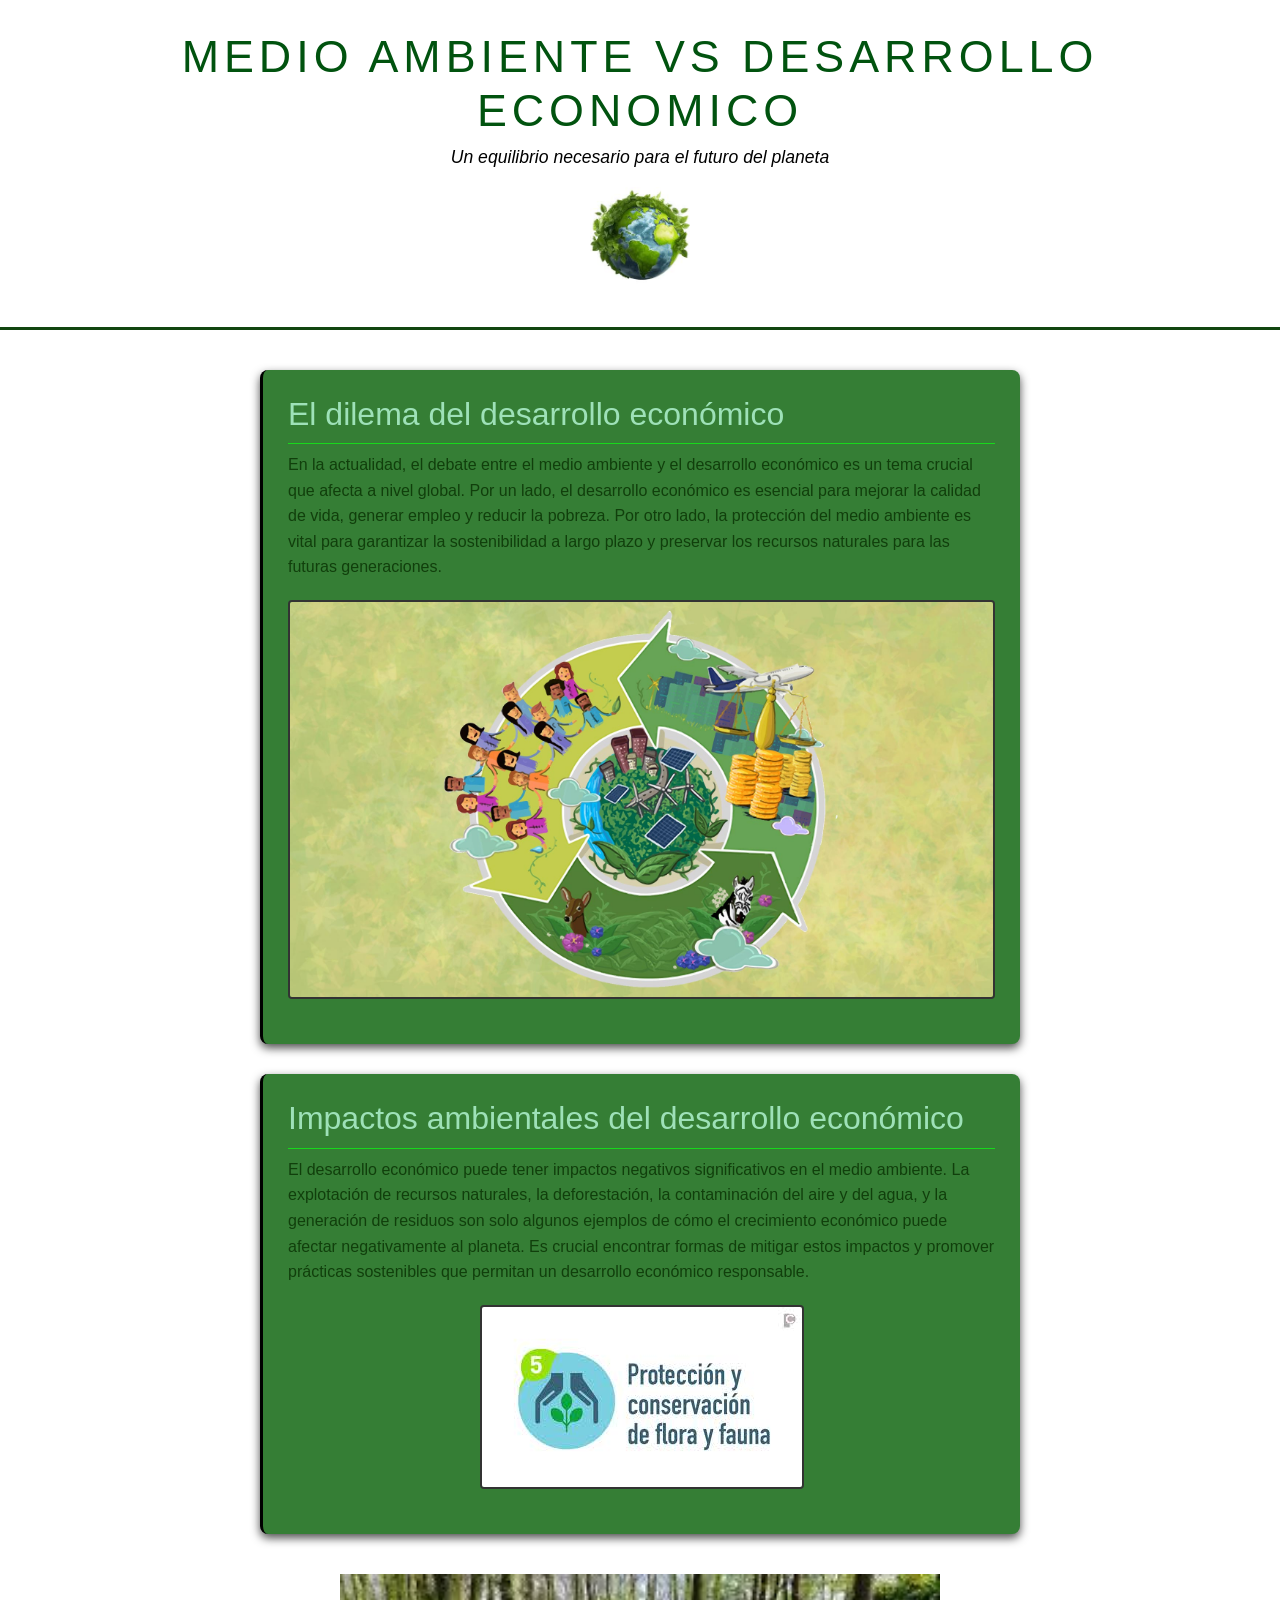
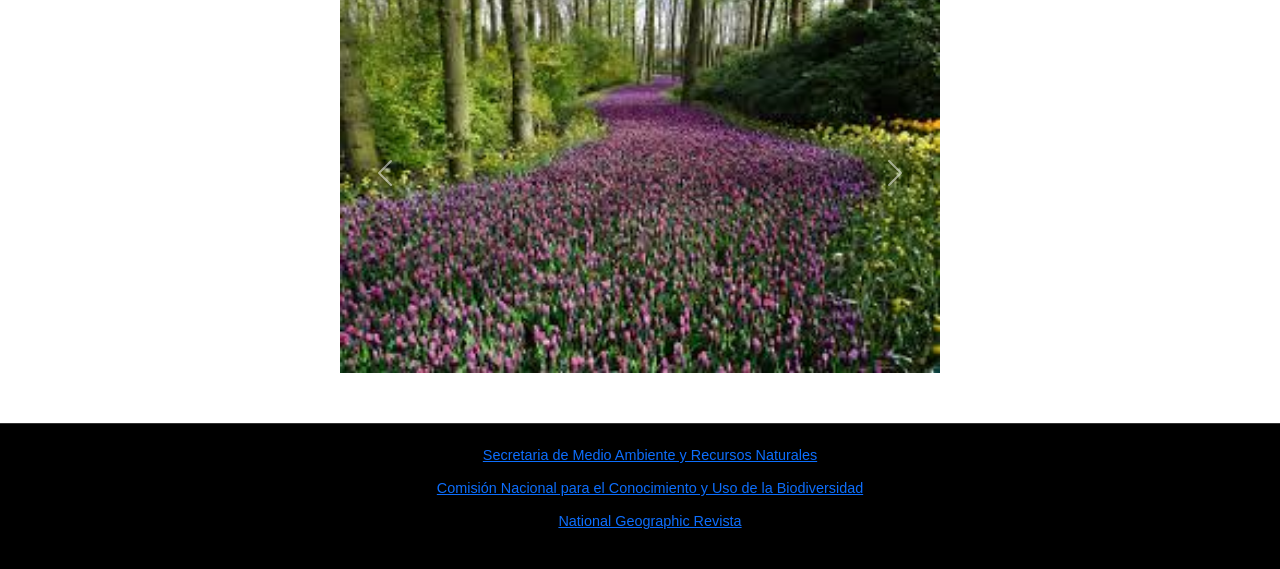
==== lopezyessica/index.html @ e77c975c "mi primer commit mi primera carga" ====
<!DOCTYPE html>
<html lang="en">


<head>
    <meta charset="UTF-8">
    <meta name="viewport" content="width=device-width, initial-scale=1.0">
    <title>Medio ambiente vs desarrollo economico</title>
    <link href="https://cdn.jsdelivr.net/npm/bootstrap@5.3.8/dist/css/bootstrap.min.css" rel="stylesheet" integrity="sha384-sRIl4kxILFvY47J16cr9ZwB07vP4J8+LH7qKQnuqkuIAvNWLzeN8tE5YBujZqJLB" crossorigin="anonymous">
    <link rel="stylesheet" href="style.css">
</head>



<body>
    <header>
        <h1>Medio ambiente vs desarrollo economico</h1>
        <p>Un equilibrio necesario para el futuro del planeta</p>
        <img src="img/Imagen1.jpg" alt="Medio ambiente" class="logo"> 
    </header>

    <main>
        <section>
            <h2>El dilema del desarrollo económico</h2>
            <p>En la actualidad, el debate entre el medio ambiente y el desarrollo económico es un tema crucial que afecta a nivel global. Por un lado, el desarrollo económico es esencial para mejorar la calidad de vida, generar empleo y reducir la pobreza. Por otro lado, la protección del medio ambiente es vital para garantizar la sostenibilidad a largo plazo y preservar los recursos naturales para las futuras generaciones.</p>
            <img src="img/Imagen2.jpg" alt="Equilibrio">
        </section>



        <section>
            <h2>Impactos ambientales del desarrollo económico</h2>
            <p>El desarrollo económico puede tener impactos negativos significativos en el medio ambiente. La explotación de recursos naturales, la deforestación, la contaminación del aire y del agua, y la generación de residuos son solo algunos ejemplos de cómo el crecimiento económico puede afectar negativamente al planeta. Es crucial encontrar formas de mitigar estos impactos y promover prácticas sostenibles que permitan un desarrollo económico responsable.</p>
            <img src="img/imagen3.jpg" alt="Contaminacion">    
        </section>
    
    </main>







    <div id="carouselExample" class="carousel slide">
  <div class="carousel-inner">
    <div class="carousel-item active">
      <img src="img/Imagen4.jpg" class="d-block w-100" alt="...">
    </div>
    <div class="carousel-item">
      <img src="img/Imagen5.jpg" class="d-block w-100" alt="...">
    </div>
    <div class="carousel-item">
      <img src="img/Imagen6.jpg" class="d-block w-100" alt="...">
    </div>
  </div>
  <button class="carousel-control-prev" type="button" data-bs-target="#carouselExample" data-bs-slide="prev">
    <span class="carousel-control-prev-icon" aria-hidden="true"></span>
    <span class="visually-hidden">Previous</span>
  </button>
  <button class="carousel-control-next" type="button" data-bs-target="#carouselExample" data-bs-slide="next">
    <span class="carousel-control-next-icon" aria-hidden="true"></span>
    <span class="visually-hidden">Next</span>
  </button>
</div>



    <footer>
        <ul>
            <li> <a href="https://www.gob.mx/semarnat" > Secretaria de Medio Ambiente y Recursos Naturales</a> </li>
            <li> <a href="https://www.gob.mx/conabio"> Comisión Nacional para el Conocimiento y Uso de la Biodiversidad</a> </li>
            <li> <a href="https://www.nationalgeographicla.com/"> National Geographic Revista</a></li>
        </ul>
    </footer>
</body>




<script src="https://cdn.jsdelivr.net/npm/bootstrap@5.3.8/dist/js/bootstrap.bundle.min.js" integrity="sha384-FKyoEForCGlyvwx9Hj09JcYn3nv7wiPVlz7YYwJrWVcXK/BmnVDxM+D2scQbITxI" crossorigin="anonymous"></script>

<script src="https://cdn.jsdelivr.net/npm/@popperjs/core@2.11.8/dist/umd/popper.min.js" integrity="sha384-I7E8VVD/ismYTF4hNIPjVp/Zjvgyol6VFvRkX/vR+Vc4jQkC+hVqc2pM8ODewa9r" crossorigin="anonymous"></script>

<script src="https://cdn.jsdelivr.net/npm/bootstrap@5.3.8/dist/js/bootstrap.min.js" integrity="sha384-G/EV+4j2dNv+tEPo3++6LCgdCROaejBqfUeNjuKAiuXbjrxilcCdDz6ZAVfHWe1Y" crossorigin="anonymous"></script>


</html>
---- lopezyessica/style.css ----
body{
    background: color: #0a0a0a;
    color: #113f0c;
    font-family: 'Segoe UI', Tahoma, Geneva, Verdana, sans-serif;
    margin: 0;
    padding: 0;
    line-height: 1.6;
}


header{
    background-color: #ffffff;
    color:rgb(1, 83, 15);
    text-align: center;
    padding: 30px 20px;
    border-bottom: solid #124610;
}

header .logo{
    max-width: 100px;
    margin-bottom: 10px;
    display: block;
    margin-left: auto;
    margin-right: auto;
}

header h1{
    margin: 0;
    font-size: 2.8rem;
    text-transform: uppercase;
    letter-spacing: 5px;
}

header p{
    color: #000000;
    font-style: italic;
    font-size: 1.1rem;
    margin-top: 5px;
}
main{
    max-width: 800px;
    margin: 40px auto;
    padding: 0 20px;
}   


main section{
    background-color: #357e35;
    padding: 25px;
    margin-bottom: 30px;
    border-radius: 8px;
    border-left: solid #000000;
    box-shadow: 0 4px 10px rgba(0, 0, 0, 0.7);
    overflow: hidden;
}   

main section h2{
    color: #9ee1b8;
    margin-top: 0;
    border-bottom: 1px solid #18d81c;
    padding-bottom: 10px;
}  


main section img{
    max-width: 100%;
    height: auto;
    display: block;
    margin: 20px auto;
    border: 2px solid #333;
    border-radius: 4px;
}

footer ul{
    list-style-type: none;
    color: #cccccc;
    padding-left: 20px;
}

footer ul li{
    margin-bottom: 10px;
}


footer{
    text-align: center;
    padding: 20px;
    background-color: #000000;
    color: #555555;
    font-size: 0.9rem;
    border-top: 1px solid #333;
    margin-top: 50px;
}

#carouselExample{
    max-width: 600px;
    margin: 40px auto;
}
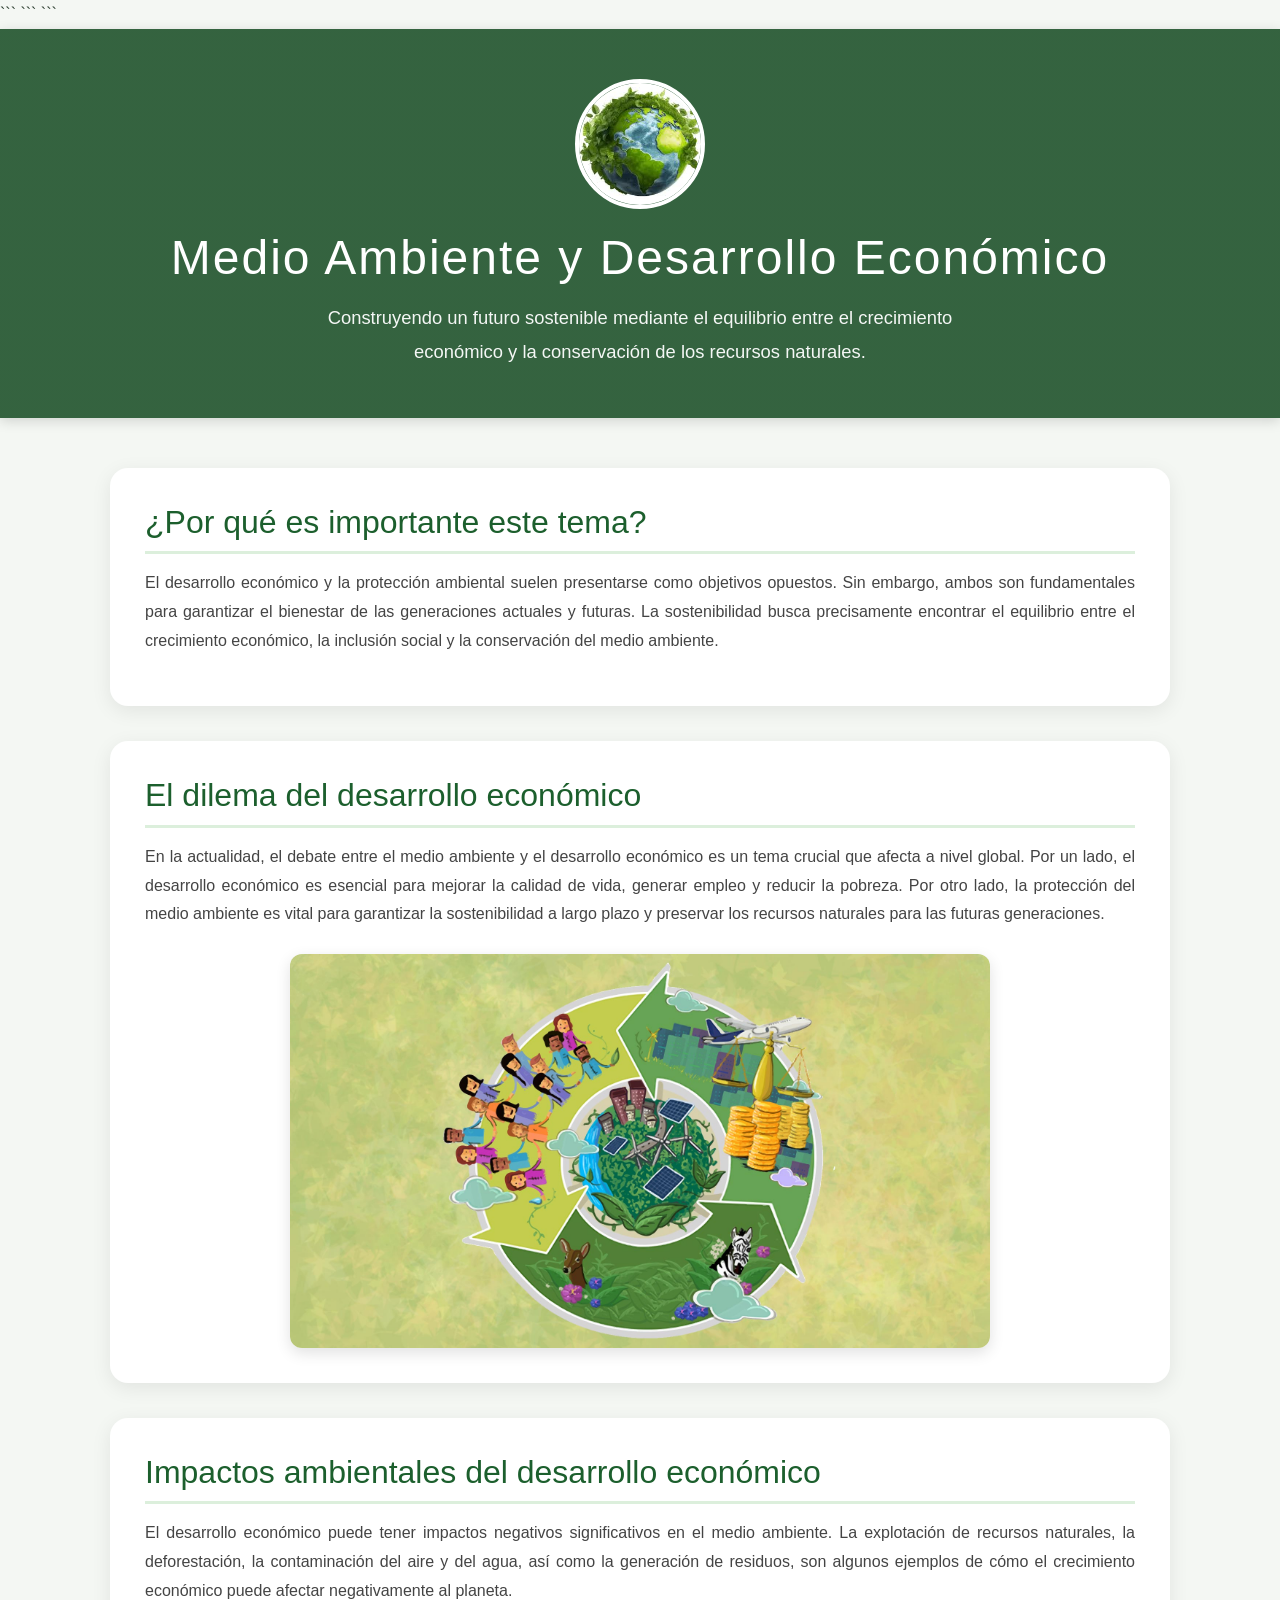
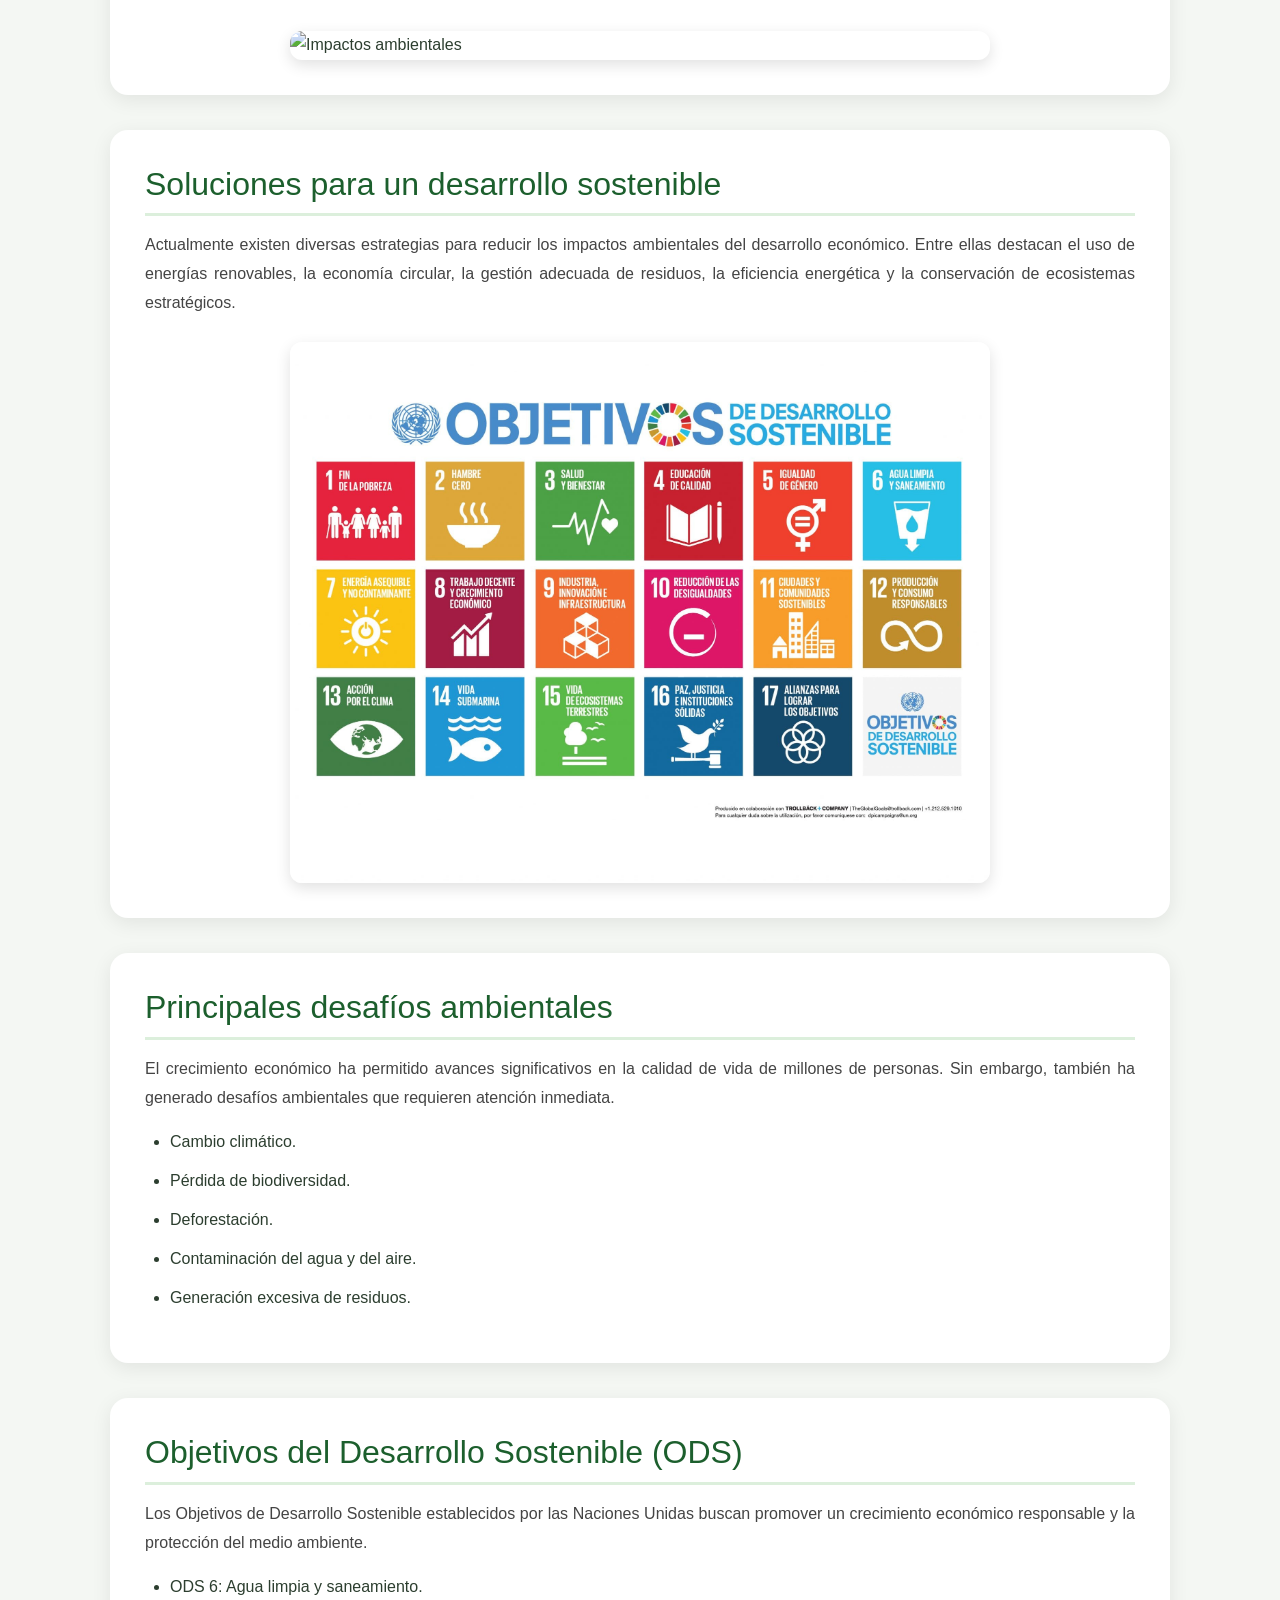
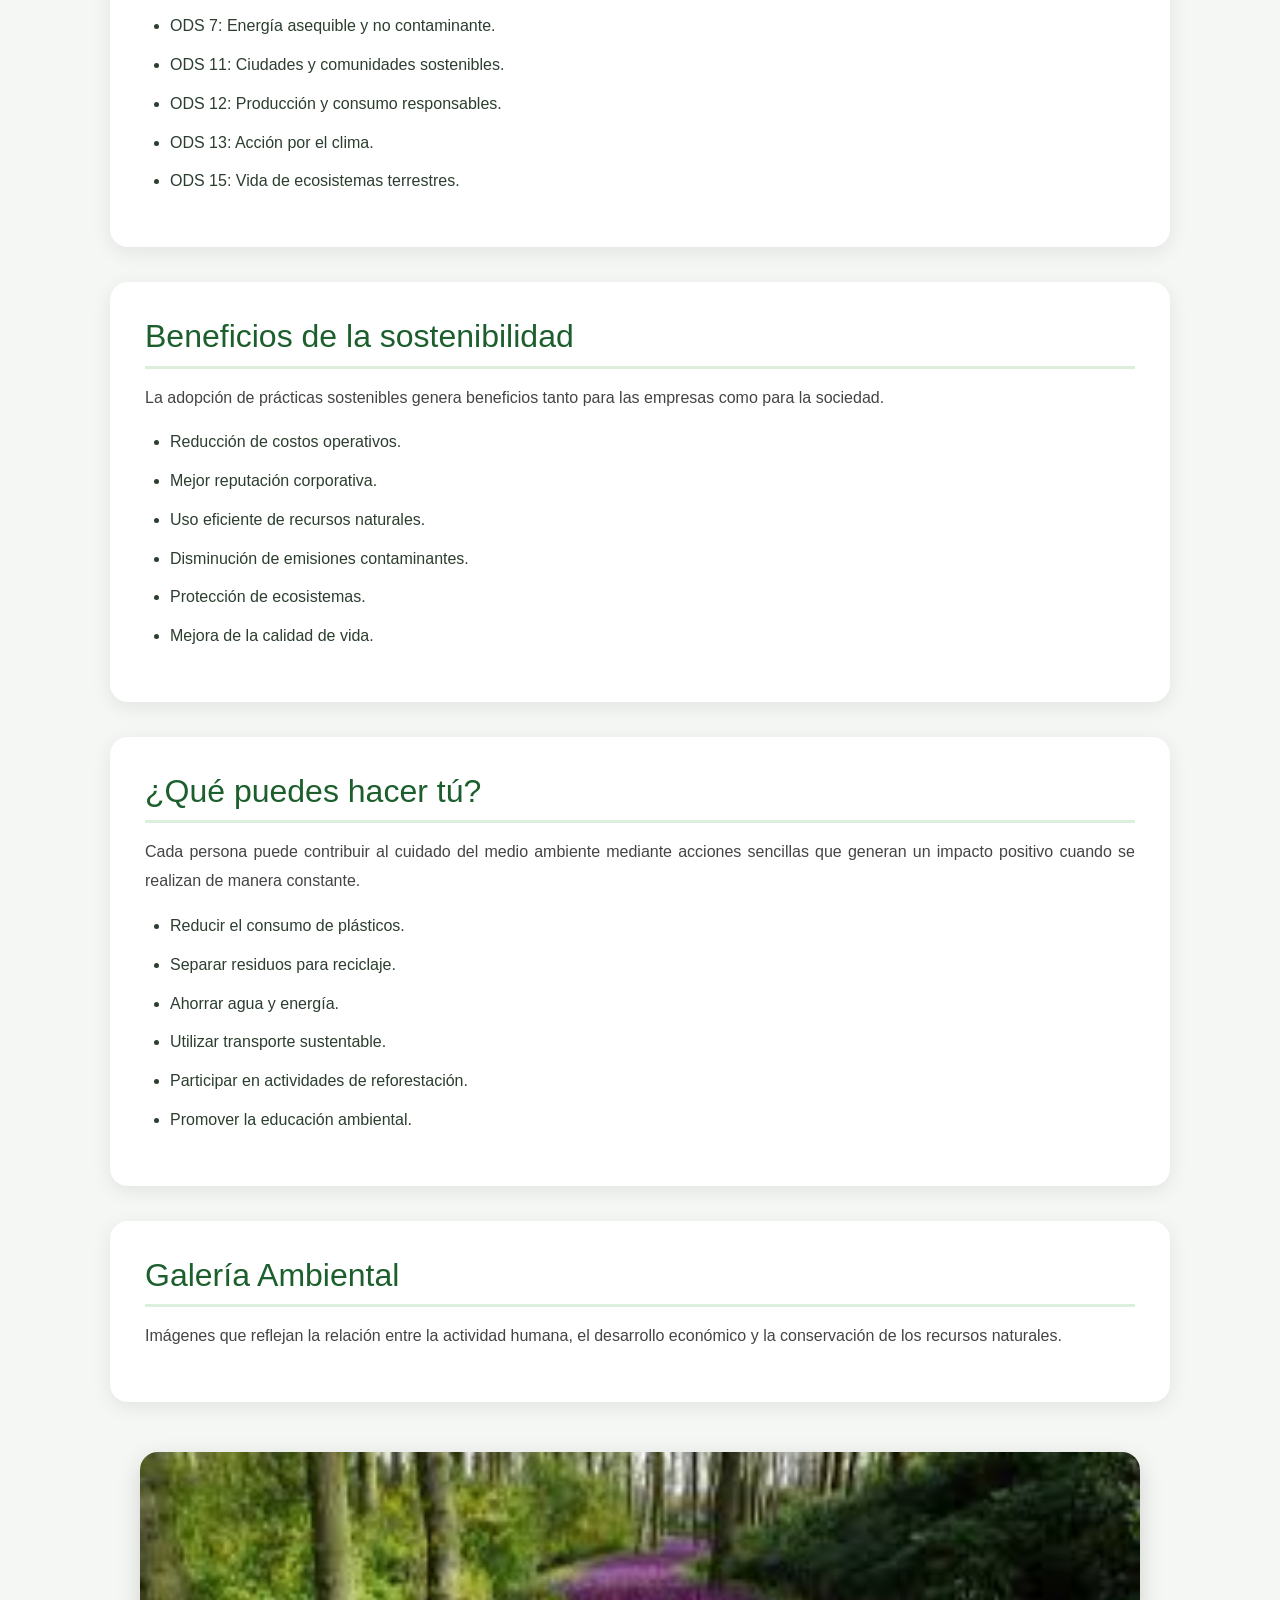
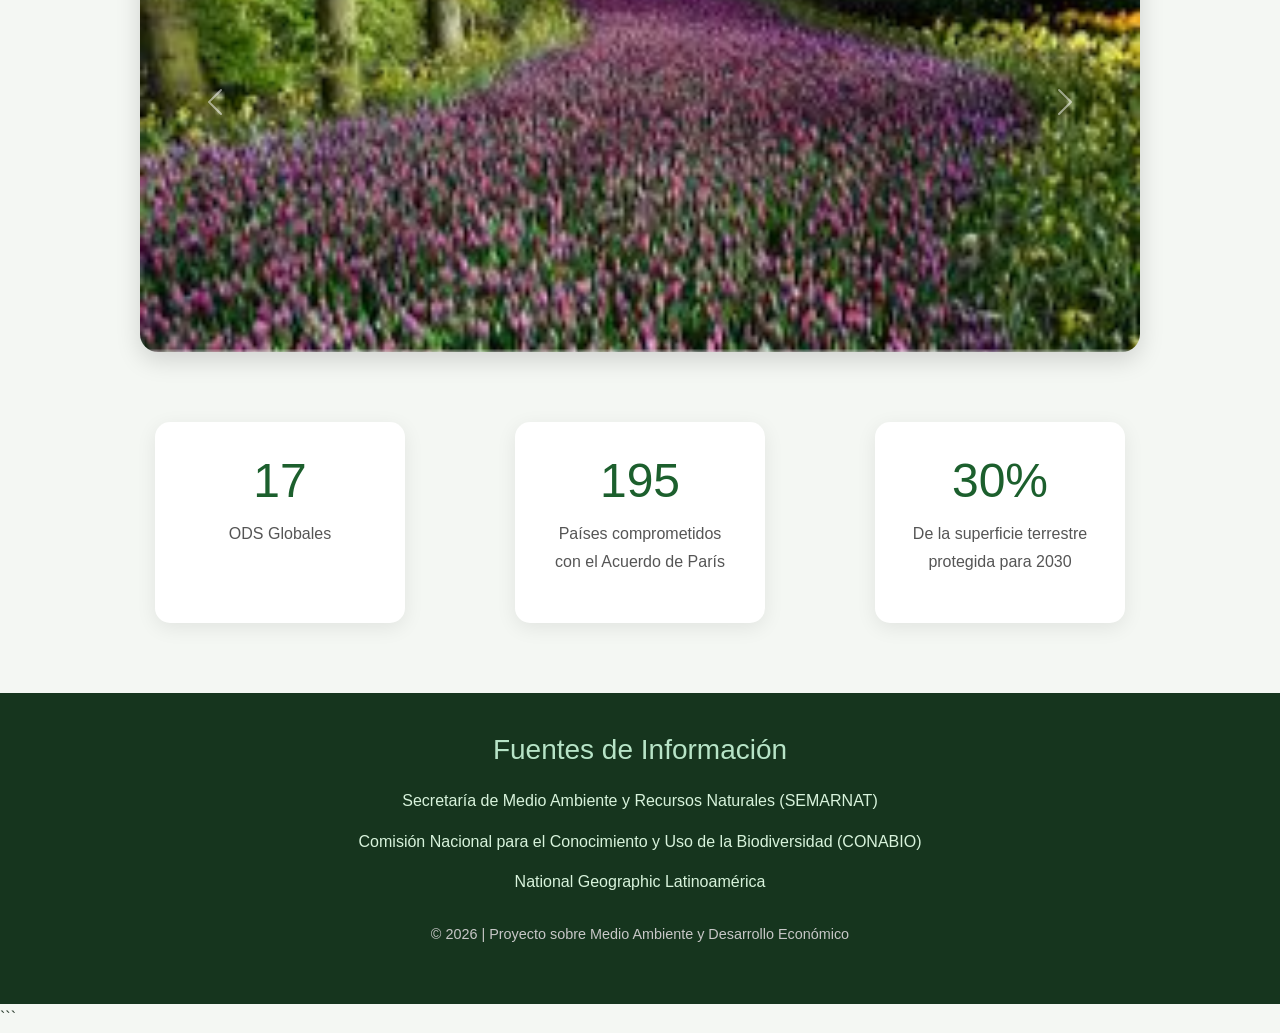
==== commit 39cf43a1: "Add files via upload Como parte del desarrollo del proyecto, se realizaron diversas mejoras tanto en" ====
--- a/lopezyessica/index.html
+++ b/lopezyessica/index.html
@@ -1,88 +1,238 @@
 <!DOCTYPE html>
-<html lang="en">
-
+
+<html lang="es">
 
 <head>
     <meta charset="UTF-8">
     <meta name="viewport" content="width=device-width, initial-scale=1.0">
-    <title>Medio ambiente vs desarrollo economico</title>
-    <link href="https://cdn.jsdelivr.net/npm/bootstrap@5.3.8/dist/css/bootstrap.min.css" rel="stylesheet" integrity="sha384-sRIl4kxILFvY47J16cr9ZwB07vP4J8+LH7qKQnuqkuIAvNWLzeN8tE5YBujZqJLB" crossorigin="anonymous">
-    <link rel="stylesheet" href="style.css">
+    <title>Medio Ambiente y Desarrollo Económico</title>
+
+```
+<link href="https://cdn.jsdelivr.net/npm/bootstrap@5.3.8/dist/css/bootstrap.min.css" rel="stylesheet">
+<link rel="stylesheet" href="style.css">
+```
+
 </head>
 
-
-
 <body>
-    <header>
-        <h1>Medio ambiente vs desarrollo economico</h1>
-        <p>Un equilibrio necesario para el futuro del planeta</p>
-        <img src="img/Imagen1.jpg" alt="Medio ambiente" class="logo"> 
-    </header>
-
-    <main>
-        <section>
-            <h2>El dilema del desarrollo económico</h2>
-            <p>En la actualidad, el debate entre el medio ambiente y el desarrollo económico es un tema crucial que afecta a nivel global. Por un lado, el desarrollo económico es esencial para mejorar la calidad de vida, generar empleo y reducir la pobreza. Por otro lado, la protección del medio ambiente es vital para garantizar la sostenibilidad a largo plazo y preservar los recursos naturales para las futuras generaciones.</p>
-            <img src="img/Imagen2.jpg" alt="Equilibrio">
-        </section>
-
-
-
-        <section>
-            <h2>Impactos ambientales del desarrollo económico</h2>
-            <p>El desarrollo económico puede tener impactos negativos significativos en el medio ambiente. La explotación de recursos naturales, la deforestación, la contaminación del aire y del agua, y la generación de residuos son solo algunos ejemplos de cómo el crecimiento económico puede afectar negativamente al planeta. Es crucial encontrar formas de mitigar estos impactos y promover prácticas sostenibles que permitan un desarrollo económico responsable.</p>
-            <img src="img/imagen3.jpg" alt="Contaminacion">    
-        </section>
-    
-    </main>
-
-
-
-
-
-
-
-    <div id="carouselExample" class="carousel slide">
-  <div class="carousel-inner">
-    <div class="carousel-item active">
-      <img src="img/Imagen4.jpg" class="d-block w-100" alt="...">
-    </div>
-    <div class="carousel-item">
-      <img src="img/Imagen5.jpg" class="d-block w-100" alt="...">
-    </div>
-    <div class="carousel-item">
-      <img src="img/Imagen6.jpg" class="d-block w-100" alt="...">
-    </div>
-  </div>
-  <button class="carousel-control-prev" type="button" data-bs-target="#carouselExample" data-bs-slide="prev">
-    <span class="carousel-control-prev-icon" aria-hidden="true"></span>
-    <span class="visually-hidden">Previous</span>
-  </button>
-  <button class="carousel-control-next" type="button" data-bs-target="#carouselExample" data-bs-slide="next">
-    <span class="carousel-control-next-icon" aria-hidden="true"></span>
-    <span class="visually-hidden">Next</span>
-  </button>
+
+```
+<header>
+    <img src="img/Imagen1.jpg" alt="Medio Ambiente" class="logo">
+
+    <h1>Medio Ambiente y Desarrollo Económico</h1>
+
+    <p>
+        Construyendo un futuro sostenible mediante el equilibrio entre el crecimiento económico y la conservación de los recursos naturales.
+    </p>
+</header>
+
+<main>
+
+    <section>
+        <h2>¿Por qué es importante este tema?</h2>
+
+        <p>
+            El desarrollo económico y la protección ambiental suelen presentarse como objetivos opuestos. Sin embargo,
+            ambos son fundamentales para garantizar el bienestar de las generaciones actuales y futuras.
+            La sostenibilidad busca precisamente encontrar el equilibrio entre el crecimiento económico,
+            la inclusión social y la conservación del medio ambiente.
+        </p>
+    </section>
+
+    <section>
+        <h2>El dilema del desarrollo económico</h2>
+
+        <p>
+            En la actualidad, el debate entre el medio ambiente y el desarrollo económico es un tema crucial que afecta a nivel global.
+            Por un lado, el desarrollo económico es esencial para mejorar la calidad de vida, generar empleo y reducir la pobreza.
+            Por otro lado, la protección del medio ambiente es vital para garantizar la sostenibilidad a largo plazo y preservar los recursos naturales para las futuras generaciones.
+        </p>
+
+        <img src="img/Imagen2.jpg" alt="Equilibrio entre desarrollo y medio ambiente">
+    </section>
+
+    <section>
+        <h2>Impactos ambientales del desarrollo económico</h2>
+
+        <p>
+            El desarrollo económico puede tener impactos negativos significativos en el medio ambiente.
+            La explotación de recursos naturales, la deforestación, la contaminación del aire y del agua,
+            así como la generación de residuos, son algunos ejemplos de cómo el crecimiento económico puede afectar negativamente al planeta.
+        </p>
+
+        <img src="img/Imagen3.jpg" alt="Impactos ambientales">
+    </section>
+
+    <section>
+        <h2>Soluciones para un desarrollo sostenible</h2>
+
+        <p>
+            Actualmente existen diversas estrategias para reducir los impactos ambientales del desarrollo económico.
+            Entre ellas destacan el uso de energías renovables, la economía circular, la gestión adecuada de residuos,
+            la eficiencia energética y la conservación de ecosistemas estratégicos.
+        </p>
+
+        <img src="img/Imagen7.jpg" alt="Desarrollo sostenible">
+    </section>
+<section>
+    <h2>Principales desafíos ambientales</h2>
+
+    <p>
+        El crecimiento económico ha permitido avances significativos en la calidad de vida de millones de personas. Sin embargo, también ha generado desafíos ambientales que requieren atención inmediata.
+    </p>
+
+    <ul>
+        <li>Cambio climático.</li>
+        <li>Pérdida de biodiversidad.</li>
+        <li>Deforestación.</li>
+        <li>Contaminación del agua y del aire.</li>
+        <li>Generación excesiva de residuos.</li>
+    </ul>
+</section>
+
+<section>
+    <h2>Objetivos del Desarrollo Sostenible (ODS)</h2>
+
+    <p>
+        Los Objetivos de Desarrollo Sostenible establecidos por las Naciones Unidas buscan promover un crecimiento económico responsable y la protección del medio ambiente.
+    </p>
+
+    <ul>
+        <li>ODS 6: Agua limpia y saneamiento.</li>
+        <li>ODS 7: Energía asequible y no contaminante.</li>
+        <li>ODS 11: Ciudades y comunidades sostenibles.</li>
+        <li>ODS 12: Producción y consumo responsables.</li>
+        <li>ODS 13: Acción por el clima.</li>
+        <li>ODS 15: Vida de ecosistemas terrestres.</li>
+    </ul>
+</section>
+
+<section>
+    <h2>Beneficios de la sostenibilidad</h2>
+
+    <p>
+        La adopción de prácticas sostenibles genera beneficios tanto para las empresas como para la sociedad.
+    </p>
+
+    <ul>
+        <li>Reducción de costos operativos.</li>
+        <li>Mejor reputación corporativa.</li>
+        <li>Uso eficiente de recursos naturales.</li>
+        <li>Disminución de emisiones contaminantes.</li>
+        <li>Protección de ecosistemas.</li>
+        <li>Mejora de la calidad de vida.</li>
+    </ul>
+</section>
+
+<section>
+    <h2>¿Qué puedes hacer tú?</h2>
+
+    <p>
+        Cada persona puede contribuir al cuidado del medio ambiente mediante acciones sencillas que generan un impacto positivo cuando se realizan de manera constante.
+    </p>
+
+    <ul>
+        <li>Reducir el consumo de plásticos.</li>
+        <li>Separar residuos para reciclaje.</li>
+        <li>Ahorrar agua y energía.</li>
+        <li>Utilizar transporte sustentable.</li>
+        <li>Participar en actividades de reforestación.</li>
+        <li>Promover la educación ambiental.</li>
+    </ul>
+</section>
+
+    <section>
+        <h2>Galería Ambiental</h2>
+
+        <p>
+            Imágenes que reflejan la relación entre la actividad humana, el desarrollo económico
+            y la conservación de los recursos naturales.
+        </p>
+    </section>
+
+</main>
+
+<div id="carouselExample" class="carousel slide carousel-fade" data-bs-ride="carousel">
+
+    <div class="carousel-inner">
+
+        <div class="carousel-item active">
+            <img src="img/Imagen4.jpg" class="d-block w-100" alt="Imagen ambiental 1">
+        </div>
+
+        <div class="carousel-item">
+            <img src="img/Imagen5.jpg" class="d-block w-100" alt="Imagen ambiental 2">
+        </div>
+
+        <div class="carousel-item">
+            <img src="img/Imagen6.jpg" class="d-block w-100" alt="Imagen ambiental 3">
+        </div>
+
+    </div>
+
+    <button class="carousel-control-prev" type="button" data-bs-target="#carouselExample" data-bs-slide="prev">
+        <span class="carousel-control-prev-icon"></span>
+        <span class="visually-hidden">Anterior</span>
+    </button>
+
+    <button class="carousel-control-next" type="button" data-bs-target="#carouselExample" data-bs-slide="next">
+        <span class="carousel-control-next-icon"></span>
+        <span class="visually-hidden">Siguiente</span>
+    </button>
+
 </div>
-
-
-
-    <footer>
-        <ul>
-            <li> <a href="https://www.gob.mx/semarnat" > Secretaria de Medio Ambiente y Recursos Naturales</a> </li>
-            <li> <a href="https://www.gob.mx/conabio"> Comisión Nacional para el Conocimiento y Uso de la Biodiversidad</a> </li>
-            <li> <a href="https://www.nationalgeographicla.com/"> National Geographic Revista</a></li>
-        </ul>
-    </footer>
+<section class="estadisticas">
+
+    <div class="dato">
+        <h3>17</h3>
+        <p>ODS Globales</p>
+    </div>
+
+    <div class="dato">
+        <h3>195</h3>
+        <p>Países comprometidos con el Acuerdo de París</p>
+    </div>
+
+    <div class="dato">
+        <h3>30%</h3>
+        <p>De la superficie terrestre protegida para 2030</p>
+    </div>
+
+</section>
+<footer>
+
+    <h3>Fuentes de Información</h3>
+
+    <ul>
+        <li>
+            <a href="https://www.gob.mx/semarnat" target="_blank">
+                Secretaría de Medio Ambiente y Recursos Naturales (SEMARNAT)
+            </a>
+        </li>
+
+        <li>
+            <a href="https://www.gob.mx/conabio" target="_blank">
+                Comisión Nacional para el Conocimiento y Uso de la Biodiversidad (CONABIO)
+            </a>
+        </li>
+
+        <li>
+            <a href="https://www.nationalgeographicla.com/" target="_blank">
+                National Geographic Latinoamérica
+            </a>
+        </li>
+    </ul>
+
+    <p>
+        © 2026 | Proyecto sobre Medio Ambiente y Desarrollo Económico
+    </p>
+
+</footer>
+
+<script src="https://cdn.jsdelivr.net/npm/bootstrap@5.3.8/dist/js/bootstrap.bundle.min.js"></script>
+```
+
 </body>
 
-
-
-
-<script src="https://cdn.jsdelivr.net/npm/bootstrap@5.3.8/dist/js/bootstrap.bundle.min.js" integrity="sha384-FKyoEForCGlyvwx9Hj09JcYn3nv7wiPVlz7YYwJrWVcXK/BmnVDxM+D2scQbITxI" crossorigin="anonymous"></script>
-
-<script src="https://cdn.jsdelivr.net/npm/@popperjs/core@2.11.8/dist/umd/popper.min.js" integrity="sha384-I7E8VVD/ismYTF4hNIPjVp/Zjvgyol6VFvRkX/vR+Vc4jQkC+hVqc2pM8ODewa9r" crossorigin="anonymous"></script>
-
-<script src="https://cdn.jsdelivr.net/npm/bootstrap@5.3.8/dist/js/bootstrap.min.js" integrity="sha384-G/EV+4j2dNv+tEPo3++6LCgdCROaejBqfUeNjuKAiuXbjrxilcCdDz6ZAVfHWe1Y" crossorigin="anonymous"></script>
-
-
 </html>
--- a/lopezyessica/style.css
+++ b/lopezyessica/style.css
@@ -1,99 +1,263 @@
-
-body{
-    background: color: #0a0a0a;
-    color: #113f0c;
-    font-family: 'Segoe UI', Tahoma, Geneva, Verdana, sans-serif;
+/* ==========================
+   CONFIGURACIÓN GENERAL
+========================== */
+
+*{
     margin: 0;
     padding: 0;
-    line-height: 1.6;
-}
-
+    box-sizing: border-box;
+}
+
+body{
+    background-color: #f4f7f3;
+    color: #2c3e2f;
+    font-family: 'Segoe UI', Tahoma, Geneva, Verdana, sans-serif;
+    line-height: 1.8;
+}
+
+/* ==========================
+   ENCABEZADO
+========================== */
 
 header{
-    background-color: #ffffff;
-    color:rgb(1, 83, 15);
+    background: linear-gradient(
+        rgba(19, 73, 32, 0.85),
+        rgba(19, 73, 32, 0.85)
+    );
+    color: white;
     text-align: center;
-    padding: 30px 20px;
-    border-bottom: solid #124610;
+    padding: 50px 20px;
+    box-shadow: 0 3px 12px rgba(0,0,0,0.15);
 }
 
 header .logo{
-    max-width: 100px;
+    width: 130px;
+    height: 130px;
+    object-fit: cover;
+    border-radius: 50%;
+    border: 4px solid white;
+    margin-bottom: 20px;
+}
+
+header h1{
+    font-size: 3rem;
+    margin-bottom: 15px;
+    letter-spacing: 2px;
+}
+
+header p{
+    max-width: 700px;
+    margin: auto;
+    font-size: 1.15rem;
+    opacity: 0.95;
+}
+
+/* ==========================
+   CONTENEDOR PRINCIPAL
+========================== */
+
+main{
+    max-width: 1100px;
+    margin: 50px auto;
+    padding: 0 20px;
+}
+
+/* ==========================
+   TARJETAS / SECCIONES
+========================== */
+
+main section{
+    background: white;
+    margin-bottom: 35px;
+    padding: 35px;
+    border-radius: 18px;
+    box-shadow: 0 5px 20px rgba(0,0,0,0.08);
+    transition: all 0.3s ease;
+}
+
+main section:hover{
+    transform: translateY(-5px);
+    box-shadow: 0 10px 25px rgba(0,0,0,0.12);
+}
+
+main section h2{
+    color: #1c5f2d;
+    margin-bottom: 15px;
+    padding-bottom: 10px;
+    border-bottom: 3px solid #dcefdc;
+}
+
+main section p{
+    text-align: justify;
+    color: #444;
+}
+
+/* ==========================
+   IMÁGENES
+========================== */
+
+main section img{
+    width: 100%;
+    max-width: 700px;
+    display: block;
+    margin: 25px auto 0;
+    border-radius: 12px;
+    box-shadow: 0 5px 15px rgba(0,0,0,0.12);
+}
+
+/* ==========================
+   CARRUSEL
+========================== */
+
+#carouselExample{
+    max-width: 1000px;
+    margin: 50px auto;
+    border-radius: 18px;
+    overflow: hidden;
+    box-shadow: 0 8px 25px rgba(0,0,0,0.15);
+}
+
+.carousel-item img{
+    height: 500px;
+    object-fit: cover;
+}
+
+/* ==========================
+   FOOTER
+========================== */
+
+footer{
+    background-color: #16351e;
+    color: white;
+    text-align: center;
+    padding: 40px 20px;
+    margin-top: 50px;
+}
+
+footer h3{
+    margin-bottom: 20px;
+    color: #b7e4c7;
+}
+
+footer ul{
+    list-style: none;
+    padding: 0;
+}
+
+footer li{
+    margin-bottom: 12px;
+}
+
+footer a{
+    color: #d8f3dc;
+    text-decoration: none;
+    transition: 0.3s;
+}
+
+footer a:hover{
+    color: white;
+    text-decoration: underline;
+}
+
+footer p{
+    margin-top: 25px;
+    color: #c7c7c7;
+    font-size: 0.9rem;
+}
+
+/* ==========================
+   RESPONSIVE
+========================== */
+
+@media (max-width: 768px){
+
+    header h1{
+        font-size: 2rem;
+    }
+
+    header p{
+        font-size: 1rem;
+    }
+
+    main section{
+        padding: 25px;
+    }
+
+    .carousel-item img{
+        height: 280px;
+    }
+}
+
+/* ==========================
+   NAVEGACIÓN
+========================== */
+
+nav{
+    background-color: #16351e;
+    padding: 15px 0;
+}
+
+nav ul{
+    display: flex;
+    justify-content: center;
+    list-style: none;
+    gap: 35px;
+    margin: 0;
+}
+
+nav a{
+    color: white;
+    text-decoration: none;
+    font-weight: 600;
+    transition: 0.3s;
+}
+
+nav a:hover{
+    color: #95d5b2;
+}
+
+/* ==========================
+   LISTAS
+========================== */
+
+main ul{
+    margin-top: 15px;
+    padding-left: 25px;
+}
+
+main li{
     margin-bottom: 10px;
-    display: block;
-    margin-left: auto;
-    margin-right: auto;
-}
-
-header h1{
-    margin: 0;
-    font-size: 2.8rem;
-    text-transform: uppercase;
-    letter-spacing: 5px;
-}
-
-header p{
-    color: #000000;
-    font-style: italic;
-    font-size: 1.1rem;
-    margin-top: 5px;
-}
-main{
-    max-width: 800px;
-    margin: 40px auto;
-    padding: 0 20px;
-}   
-
-
-main section{
-    background-color: #357e35;
-    padding: 25px;
-    margin-bottom: 30px;
-    border-radius: 8px;
-    border-left: solid #000000;
-    box-shadow: 0 4px 10px rgba(0, 0, 0, 0.7);
-    overflow: hidden;
-}   
-
-main section h2{
-    color: #9ee1b8;
-    margin-top: 0;
-    border-bottom: 1px solid #18d81c;
-    padding-bottom: 10px;
-}  
-
-
-main section img{
-    max-width: 100%;
-    height: auto;
-    display: block;
-    margin: 20px auto;
-    border: 2px solid #333;
-    border-radius: 4px;
-}
-
-footer ul{
-    list-style-type: none;
-    color: #cccccc;
-    padding-left: 20px;
-}
-
-footer ul li{
+}
+
+/* ==========================
+   ESTADÍSTICAS
+========================== */
+
+.estadisticas{
+    max-width: 1100px;
+    margin: 50px auto;
+    padding: 20px;
+    display: flex;
+    justify-content: space-around;
+    flex-wrap: wrap;
+    gap: 20px;
+}
+
+.dato{
+    background: white;
+    padding: 30px;
+    width: 250px;
+    border-radius: 15px;
+    text-align: center;
+    box-shadow: 0 5px 20px rgba(0,0,0,0.08);
+}
+
+.dato h3{
+    font-size: 3rem;
+    color: #1c5f2d;
     margin-bottom: 10px;
 }
 
-
-footer{
-    text-align: center;
-    padding: 20px;
-    background-color: #000000;
-    color: #555555;
-    font-size: 0.9rem;
-    border-top: 1px solid #333;
-    margin-top: 50px;
-}
-
-#carouselExample{
-    max-width: 600px;
-    margin: 40px auto;
+.dato p{
+    color: #555;
 }
